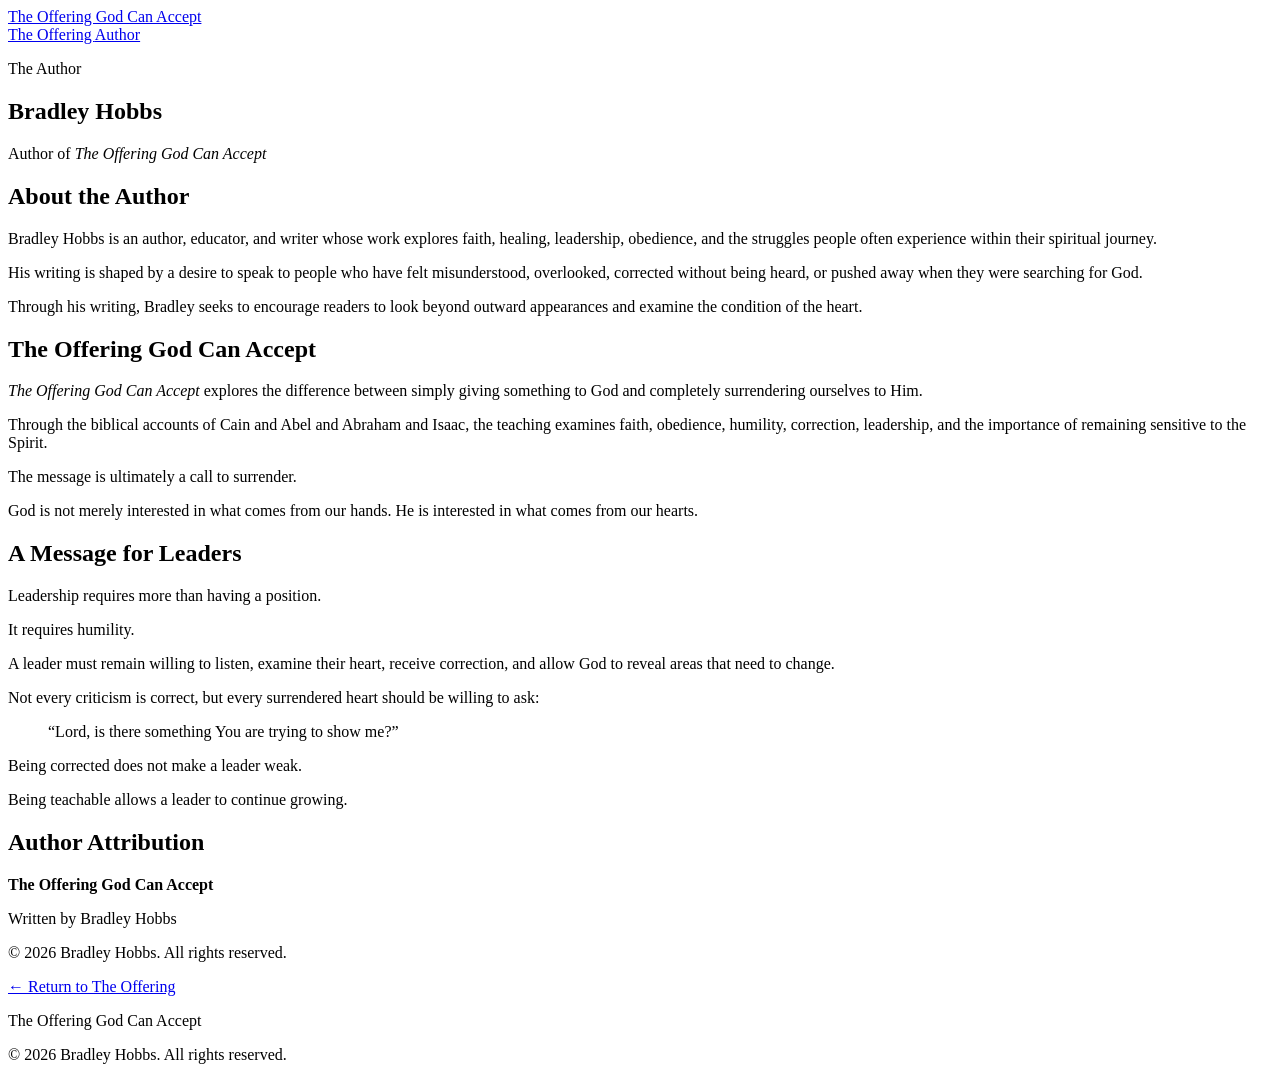
==== author.html @ 3ef0fb4b "Create author.html" ====
<!DOCTYPE html>
<html lang="en">
<head>
    <meta charset="UTF-8">
    <meta name="viewport" content="width=device-width, initial-scale=1.0">

    <title>Author | The Offering God Can Accept</title>

    <meta name="description" content="About Bradley Hobbs, author of The Offering God Can Accept.">

    <meta name="author" content="Bradley Hobbs">

    <link rel="preconnect" href="https://fonts.googleapis.com">
    <link rel="preconnect" href="https://fonts.gstatic.com" crossorigin>

    <link href="https://fonts.googleapis.com/css2?family=Cormorant+Garamond:wght@500;600;700&family=Inter:wght@400;500;600&display=swap" rel="stylesheet">

    <link rel="stylesheet" href="styles.css">
</head>

<body>

    <header class="site-header">

        <div class="container nav-container">

            <a href="index.html" class="site-title">
                The Offering God Can Accept
            </a>

            <nav class="main-nav" aria-label="Main navigation">
                <a href="index.html">
                    The Offering
                </a>

                <a href="author.html" aria-current="page">
                    Author
                </a>
            </nav>

        </div>

    </header>


    <main>

        <section class="author-hero">

            <div class="author-hero-overlay">

                <p class="eyebrow">
                    The Author
                </p>

                <h1>
                    Bradley Hobbs
                </h1>

                <p>
                    Author of <em>The Offering God Can Accept</em>
                </p>

            </div>

        </section>


        <article class="reading-container">

            <section class="teaching-section">

                <h2>
                    About the Author
                </h2>

                <p>
                    Bradley Hobbs is an author, educator, and writer whose work
                    explores faith, healing, leadership, obedience, and the
                    struggles people often experience within their spiritual journey.
                </p>

                <p>
                    His writing is shaped by a desire to speak to people who have
                    felt misunderstood, overlooked, corrected without being heard,
                    or pushed away when they were searching for God.
                </p>

                <p>
                    Through his writing, Bradley seeks to encourage readers to look
                    beyond outward appearances and examine the condition of the heart.
                </p>

            </section>


            <section class="teaching-section">

                <h2>
                    The Offering God Can Accept
                </h2>

                <p>
                    <em>The Offering God Can Accept</em> explores the difference
                    between simply giving something to God and completely
                    surrendering ourselves to Him.
                </p>

                <p>
                    Through the biblical accounts of Cain and Abel and Abraham
                    and Isaac, the teaching examines faith, obedience, humility,
                    correction, leadership, and the importance of remaining
                    sensitive to the Spirit.
                </p>

                <p>
                    The message is ultimately a call to surrender.
                </p>

                <p class="emphasis">
                    God is not merely interested in what comes from our hands.
                    He is interested in what comes from our hearts.
                </p>

            </section>


            <section class="teaching-section">

                <h2>
                    A Message for Leaders
                </h2>

                <p>
                    Leadership requires more than having a position.
                </p>

                <p>
                    It requires humility.
                </p>

                <p>
                    A leader must remain willing to listen, examine their heart,
                    receive correction, and allow God to reveal areas that need
                    to change.
                </p>

                <p>
                    Not every criticism is correct, but every surrendered heart
                    should be willing to ask:
                </p>

                <blockquote class="question-block">

                    <p>
                        “Lord, is there something You are trying to show me?”
                    </p>

                </blockquote>

                <p>
                    Being corrected does not make a leader weak.
                </p>

                <p class="emphasis">
                    Being teachable allows a leader to continue growing.
                </p>

            </section>


            <section class="author-attribution">

                <h2>
                    Author Attribution
                </h2>

                <p>
                    <strong>The Offering God Can Accept</strong>
                </p>

                <p>
                    Written by Bradley Hobbs
                </p>

                <p>
                    © 2026 Bradley Hobbs. All rights reserved.
                </p>

            </section>


            <div class="back-link">

                <a href="index.html">
                    ← Return to The Offering
                </a>

            </div>

        </article>

    </main>


    <footer class="site-footer">

        <div class="container">

            <p>
                The Offering God Can Accept
            </p>

            <p>
                © 2026 Bradley Hobbs. All rights reserved.
            </p>

        </div>

    </footer>

</body>
</html>
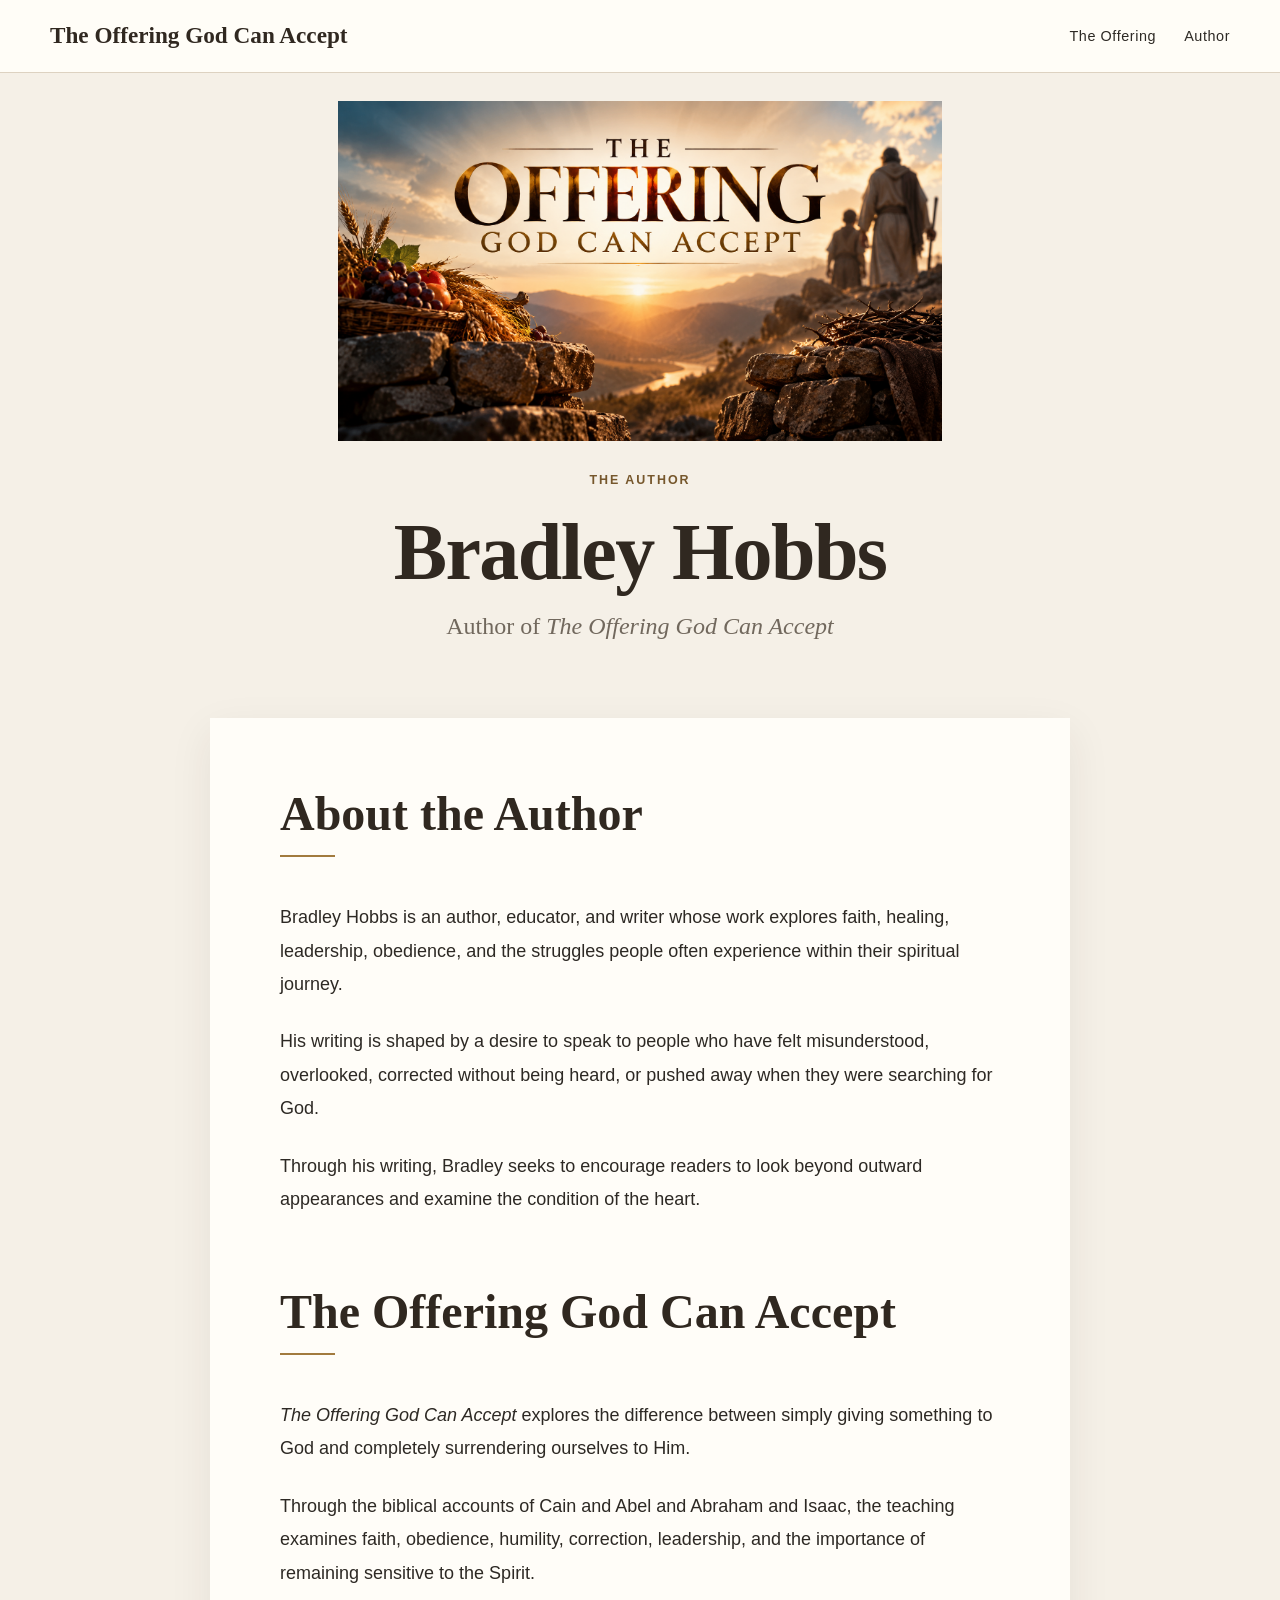
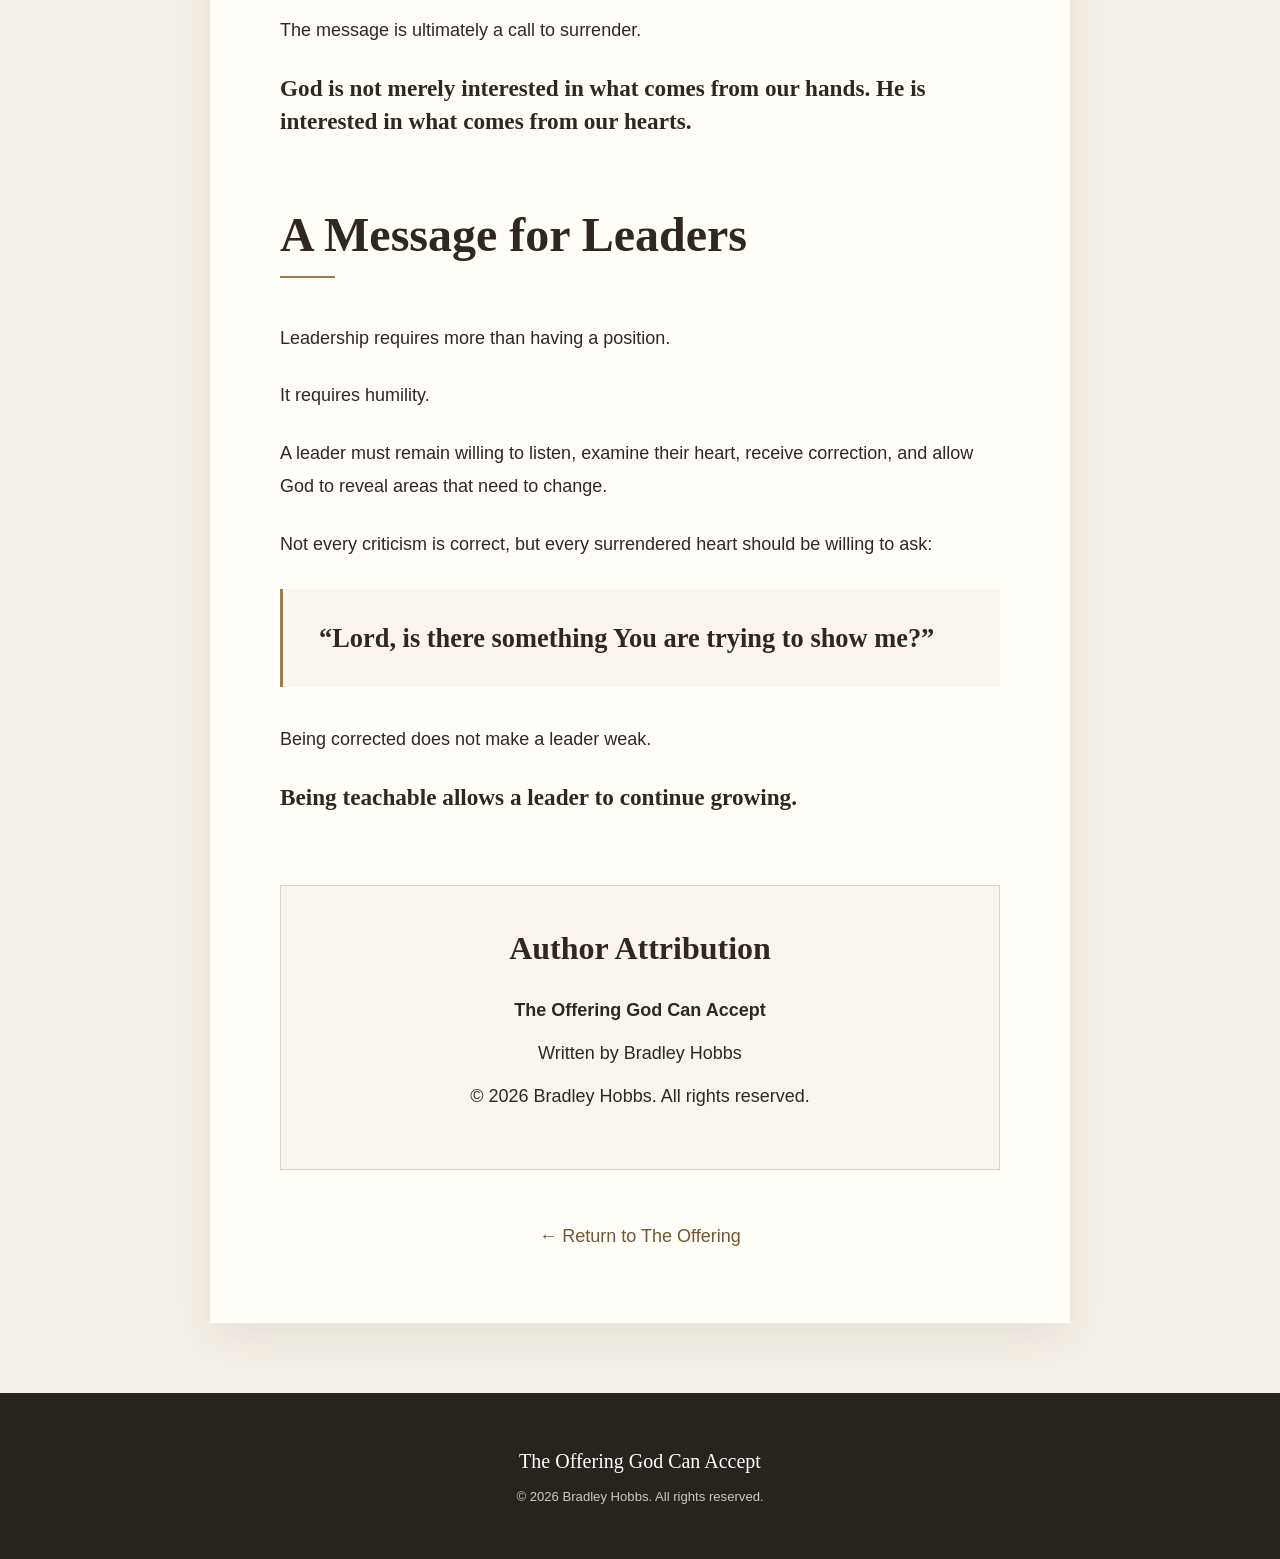
==== commit 5ee8ef8a: "Add matching book banner to author page" ====
--- a/author.html
+++ b/author.html
@@ -47,6 +47,12 @@
 
         <section class="author-hero">
 
+            <img
+                src="images/DBBC2FEA-4104-4102-82F4-2832D0841BDA.png"
+                alt="The Offering God Can Accept banner"
+                class="author-hero-image"
+            >
+
             <div class="author-hero-overlay">
 
                 <p class="eyebrow">
--- a/styles.css
+++ b/styles.css
@@ -0,0 +1,674 @@
+/* =========================================
+   THE OFFERING GOD CAN ACCEPT
+   Bradley Hobbs
+   ========================================= */
+
+:root {
+    --background: #f5f0e7;
+    --paper: #fffdf8;
+    --paper-soft: #f9f5ed;
+    --text: #2d2924;
+    --muted: #71685d;
+    --heading: #302820;
+    --gold: #a27b3f;
+    --gold-dark: #76572c;
+    --border: #ddd2c1;
+    --shadow: 0 14px 40px rgba(45, 41, 36, 0.08);
+    --max-width: 860px;
+    --wide-width: 1180px;
+}
+
+
+/* =========================================
+   RESET
+   ========================================= */
+
+* {
+    box-sizing: border-box;
+}
+
+html {
+    scroll-behavior: smooth;
+}
+
+body {
+    margin: 0;
+    padding: 0;
+    background: var(--background);
+    color: var(--text);
+    font-family: "Inter", sans-serif;
+    font-size: 18px;
+    line-height: 1.85;
+}
+
+img {
+    display: block;
+    max-width: 100%;
+}
+
+a {
+    color: var(--gold-dark);
+    text-decoration: none;
+}
+
+a:hover {
+    text-decoration: underline;
+}
+
+
+/* =========================================
+   TYPOGRAPHY
+   ========================================= */
+
+h1,
+h2,
+h3,
+.site-title {
+    font-family: "Cormorant Garamond", serif;
+    color: var(--heading);
+}
+
+h1 {
+    margin: 0 0 18px;
+    font-size: clamp(2.8rem, 7vw, 5rem);
+    font-weight: 600;
+    line-height: 1.05;
+    letter-spacing: -0.02em;
+}
+
+h2 {
+    margin: 0 0 28px;
+    font-size: clamp(2rem, 5vw, 3rem);
+    font-weight: 600;
+    line-height: 1.1;
+}
+
+p {
+    margin: 0 0 1.35em;
+}
+
+em {
+    font-style: italic;
+}
+
+
+/* =========================================
+   CONTAINER
+   ========================================= */
+
+.container {
+    width: min(calc(100% - 40px), var(--wide-width));
+    margin: 0 auto;
+}
+
+
+/* =========================================
+   HEADER
+   ========================================= */
+
+.site-header {
+    position: sticky;
+    top: 0;
+    z-index: 1000;
+    background: rgba(255, 253, 248, 0.96);
+    border-bottom: 1px solid var(--border);
+    backdrop-filter: blur(12px);
+    -webkit-backdrop-filter: blur(12px);
+}
+
+.nav-container {
+    min-height: 72px;
+    display: flex;
+    align-items: center;
+    justify-content: space-between;
+    gap: 24px;
+}
+
+.site-title {
+    font-size: 1.45rem;
+    font-weight: 600;
+    line-height: 1.1;
+    color: var(--heading);
+}
+
+.site-title:hover {
+    text-decoration: none;
+}
+
+.main-nav {
+    display: flex;
+    align-items: center;
+    gap: 28px;
+}
+
+.main-nav a {
+    color: var(--text);
+    font-size: 0.9rem;
+    font-weight: 500;
+    letter-spacing: 0.04em;
+}
+
+.main-nav a:hover {
+    color: var(--gold-dark);
+    text-decoration: none;
+}
+
+
+/* =========================================
+   HERO
+   ========================================= */
+
+.hero {
+    width: min(calc(100% - 40px), 1100px);
+    margin: 28px auto 0;
+    background: transparent;
+    overflow: hidden;
+}
+
+.hero-image {
+    width: 100%;
+    height: clamp(190px, 29vw, 340px);
+    min-height: 0;
+    object-fit: contain;
+    object-position: center;
+}
+
+
+/* =========================================
+   READING CONTAINER
+   ========================================= */
+
+.reading-container {
+    width: min(calc(100% - 40px), var(--max-width));
+    margin: 70px auto;
+    padding: 70px;
+    background: var(--paper);
+    box-shadow: var(--shadow);
+}
+
+
+/* =========================================
+   ARTICLE HEADER
+   ========================================= */
+
+.article-header {
+    padding-bottom: 55px;
+    margin-bottom: 60px;
+    text-align: center;
+    border-bottom: 1px solid var(--border);
+}
+
+.eyebrow {
+    margin-bottom: 18px;
+    color: var(--gold-dark);
+    font-size: 0.78rem;
+    font-weight: 600;
+    letter-spacing: 0.16em;
+    text-transform: uppercase;
+}
+
+.intro {
+    max-width: 680px;
+    margin: 0 auto;
+    color: var(--muted);
+    font-family: "Cormorant Garamond", serif;
+    font-size: 1.55rem;
+    line-height: 1.45;
+}
+
+
+/* =========================================
+   TEACHING SECTIONS
+   ========================================= */
+
+.teaching-section {
+    margin-bottom: 70px;
+}
+
+.teaching-section:last-of-type {
+    margin-bottom: 0;
+}
+
+.teaching-section h2 {
+    position: relative;
+    padding-bottom: 16px;
+}
+
+.teaching-section h2::after {
+    content: "";
+    display: block;
+    width: 55px;
+    height: 2px;
+    margin-top: 14px;
+    background: var(--gold);
+}
+
+.teaching-section p {
+    max-width: 720px;
+}
+
+
+/* =========================================
+   EMPHASIS
+   ========================================= */
+
+.emphasis {
+    color: var(--heading);
+    font-family: "Cormorant Garamond", serif;
+    font-size: 1.45rem;
+    font-weight: 600;
+    line-height: 1.45;
+}
+
+.warning {
+    color: var(--gold-dark);
+    font-family: "Cormorant Garamond", serif;
+    font-size: 1.55rem;
+    font-weight: 600;
+}
+
+
+/* =========================================
+   BLOCKQUOTES
+   ========================================= */
+
+blockquote {
+    margin: 42px 0;
+    padding: 30px 36px;
+    border-left: 3px solid var(--gold);
+    background: var(--paper-soft);
+}
+
+blockquote p {
+    margin: 0;
+    color: var(--heading);
+    font-family: "Cormorant Garamond", serif;
+    font-size: 1.65rem;
+    font-weight: 600;
+    line-height: 1.45;
+}
+
+blockquote cite {
+    display: block;
+    margin-top: 12px;
+    color: var(--muted);
+    font-family: "Inter", sans-serif;
+    font-size: 0.82rem;
+    font-style: normal;
+    font-weight: 500;
+    letter-spacing: 0.08em;
+    text-transform: uppercase;
+}
+
+.question-block {
+    margin-top: 28px;
+    margin-bottom: 36px;
+}
+
+
+/* =========================================
+   FINAL SECTION
+   ========================================= */
+
+.final-section {
+    margin-top: 90px;
+    padding-top: 65px;
+    border-top: 1px solid var(--border);
+}
+
+.final-question {
+    margin-bottom: 10px;
+    color: var(--muted);
+    font-size: 1rem;
+}
+
+.featured-question {
+    margin-bottom: 30px;
+    color: var(--heading);
+    font-family: "Cormorant Garamond", serif;
+    font-size: clamp(1.8rem, 4vw, 2.5rem);
+    font-weight: 600;
+    line-height: 1.3;
+}
+
+.closing-statement {
+    margin-top: 45px;
+    padding: 32px;
+    background: var(--paper-soft);
+    border-top: 2px solid var(--gold);
+    border-bottom: 2px solid var(--gold);
+    color: var(--heading);
+    font-family: "Cormorant Garamond", serif;
+    font-size: clamp(1.5rem, 3.5vw, 2.15rem);
+    font-weight: 600;
+    line-height: 1.4;
+    text-align: center;
+}
+
+
+/* =========================================
+   ARTICLE FOOTER
+   ========================================= */
+
+.article-footer {
+    margin-top: 75px;
+    padding-top: 35px;
+    border-top: 1px solid var(--border);
+    color: var(--muted);
+    text-align: center;
+    font-size: 0.9rem;
+}
+
+.article-footer p {
+    margin-bottom: 8px;
+}
+
+
+/* =========================================
+   AUTHOR PAGE
+   ========================================= */
+
+.author-hero {
+    width: min(calc(100% - 40px), 1100px);
+    margin: 28px auto 0;
+    display: flex;
+    flex-direction: column;
+    align-items: center;
+    gap: 20px;
+    overflow: hidden;
+}
+
+.author-hero-image {
+    display: block;
+    width: 100%;
+    height: clamp(190px, 29vw, 340px);
+    object-fit: contain;
+    object-position: center;
+}
+
+.author-hero-overlay {
+    width: min(100%, var(--max-width));
+    margin: 0 auto;
+    padding: 8px 0 0;
+    color: var(--text);
+    text-align: center;
+}
+
+.author-hero-overlay h1 {
+    color: var(--heading);
+    margin-bottom: 10px;
+}
+
+.author-hero-overlay p:last-child {
+    margin: 0;
+    color: var(--muted);
+    font-family: "Cormorant Garamond", serif;
+    font-size: 1.5rem;
+}
+
+.author-attribution {
+    margin-top: 70px;
+    padding: 45px;
+    background: var(--paper-soft);
+    border: 1px solid var(--border);
+    text-align: center;
+}
+
+.author-attribution h2 {
+    font-size: 2rem;
+}
+
+.author-attribution p {
+    margin-bottom: 10px;
+}
+
+.back-link {
+    margin-top: 50px;
+    text-align: center;
+    font-weight: 500;
+}
+
+
+/* =========================================
+   SITE FOOTER
+   ========================================= */
+
+.site-footer {
+    padding: 45px 20px;
+    background: #28231d;
+    color: rgba(255, 255, 255, 0.75);
+    text-align: center;
+    font-size: 0.82rem;
+}
+
+.site-footer p {
+    margin: 5px 0;
+}
+
+.site-footer p:first-child {
+    color: white;
+    font-family: "Cormorant Garamond", serif;
+    font-size: 1.25rem;
+}
+
+
+/* =========================================
+   TABLET
+   ========================================= */
+
+@media (max-width: 900px) {
+
+    body {
+        font-size: 17px;
+    }
+
+    .reading-container {
+        margin: 45px auto;
+        padding: 50px;
+    }
+
+    .author-hero {
+        min-height: 380px;
+    }
+
+}
+
+
+/* =========================================
+   MOBILE
+   ========================================= */
+
+@media (max-width: 650px) {
+
+    body {
+        font-size: 16px;
+        line-height: 1.75;
+    }
+
+    .container {
+        width: min(calc(100% - 28px), var(--wide-width));
+    }
+
+    .site-header {
+        position: relative;
+    }
+
+    .nav-container {
+        min-height: auto;
+        padding: 17px 0;
+        flex-direction: column;
+        gap: 12px;
+    }
+
+    .site-title {
+        font-size: 1.3rem;
+        text-align: center;
+    }
+
+    .main-nav {
+        gap: 22px;
+    }
+
+    .main-nav a {
+        font-size: 0.82rem;
+    }
+
+    .hero,
+    .author-hero {
+        width: calc(100% - 24px);
+        margin-top: 16px;
+    }
+
+    .hero-image,
+    .author-hero-image {
+        height: clamp(150px, 42vw, 230px);
+    }
+
+    .reading-container {
+        width: calc(100% - 24px);
+        margin: 25px auto;
+        padding: 32px 22px;
+        box-shadow: 0 8px 25px rgba(45, 41, 36, 0.06);
+    }
+
+    .article-header {
+        padding-bottom: 35px;
+        margin-bottom: 40px;
+    }
+
+    h1 {
+        font-size: clamp(2.45rem, 13vw, 3.4rem);
+    }
+
+    h2 {
+        font-size: 2.15rem;
+    }
+
+    .intro {
+        font-size: 1.35rem;
+    }
+
+    .teaching-section {
+        margin-bottom: 52px;
+    }
+
+    blockquote {
+        margin: 32px 0;
+        padding: 23px 22px;
+    }
+
+    blockquote p {
+        font-size: 1.4rem;
+    }
+
+    .emphasis {
+        font-size: 1.3rem;
+    }
+
+    .warning {
+        font-size: 1.35rem;
+    }
+
+    .final-section {
+        margin-top: 65px;
+        padding-top: 45px;
+    }
+
+    .featured-question {
+        font-size: 1.8rem;
+    }
+
+    .closing-statement {
+        padding: 25px 20px;
+        font-size: 1.55rem;
+    }
+
+    .author-hero-overlay {
+        width: 100%;
+        padding: 4px 0 0;
+    }
+
+    .author-hero-overlay h1 {
+        font-size: 3.2rem;
+    }
+
+    .author-hero-overlay p:last-child {
+        font-size: 1.25rem;
+    }
+
+    .author-attribution {
+        padding: 30px 20px;
+    }
+
+    .site-footer {
+        padding: 35px 15px;
+    }
+
+}
+
+
+/* =========================================
+   SMALL PHONES
+   ========================================= */
+
+@media (max-width: 380px) {
+
+    .reading-container {
+        width: calc(100% - 16px);
+        padding: 28px 18px;
+    }
+
+    .site-title {
+        font-size: 1.18rem;
+    }
+
+    .main-nav {
+        gap: 17px;
+    }
+
+    h1 {
+        font-size: 2.45rem;
+    }
+
+    h2 {
+        font-size: 2rem;
+    }
+
+    blockquote {
+        padding: 20px 18px;
+    }
+
+}
+
+
+/* =========================================
+   ACCESSIBILITY
+   ========================================= */
+
+a:focus-visible {
+    outline: 3px solid var(--gold);
+    outline-offset: 4px;
+}
+
+button:focus-visible {
+    outline: 3px solid var(--gold);
+    outline-offset: 4px;
+}
+
+
+/* =========================================
+   REDUCED MOTION
+   ========================================= */
+
+@media (prefers-reduced-motion: reduce) {
+
+    html {
+        scroll-behavior: auto;
+    }
+
+    * {
+        transition: none !important;
+        animation: none !important;
+    }
+
+}
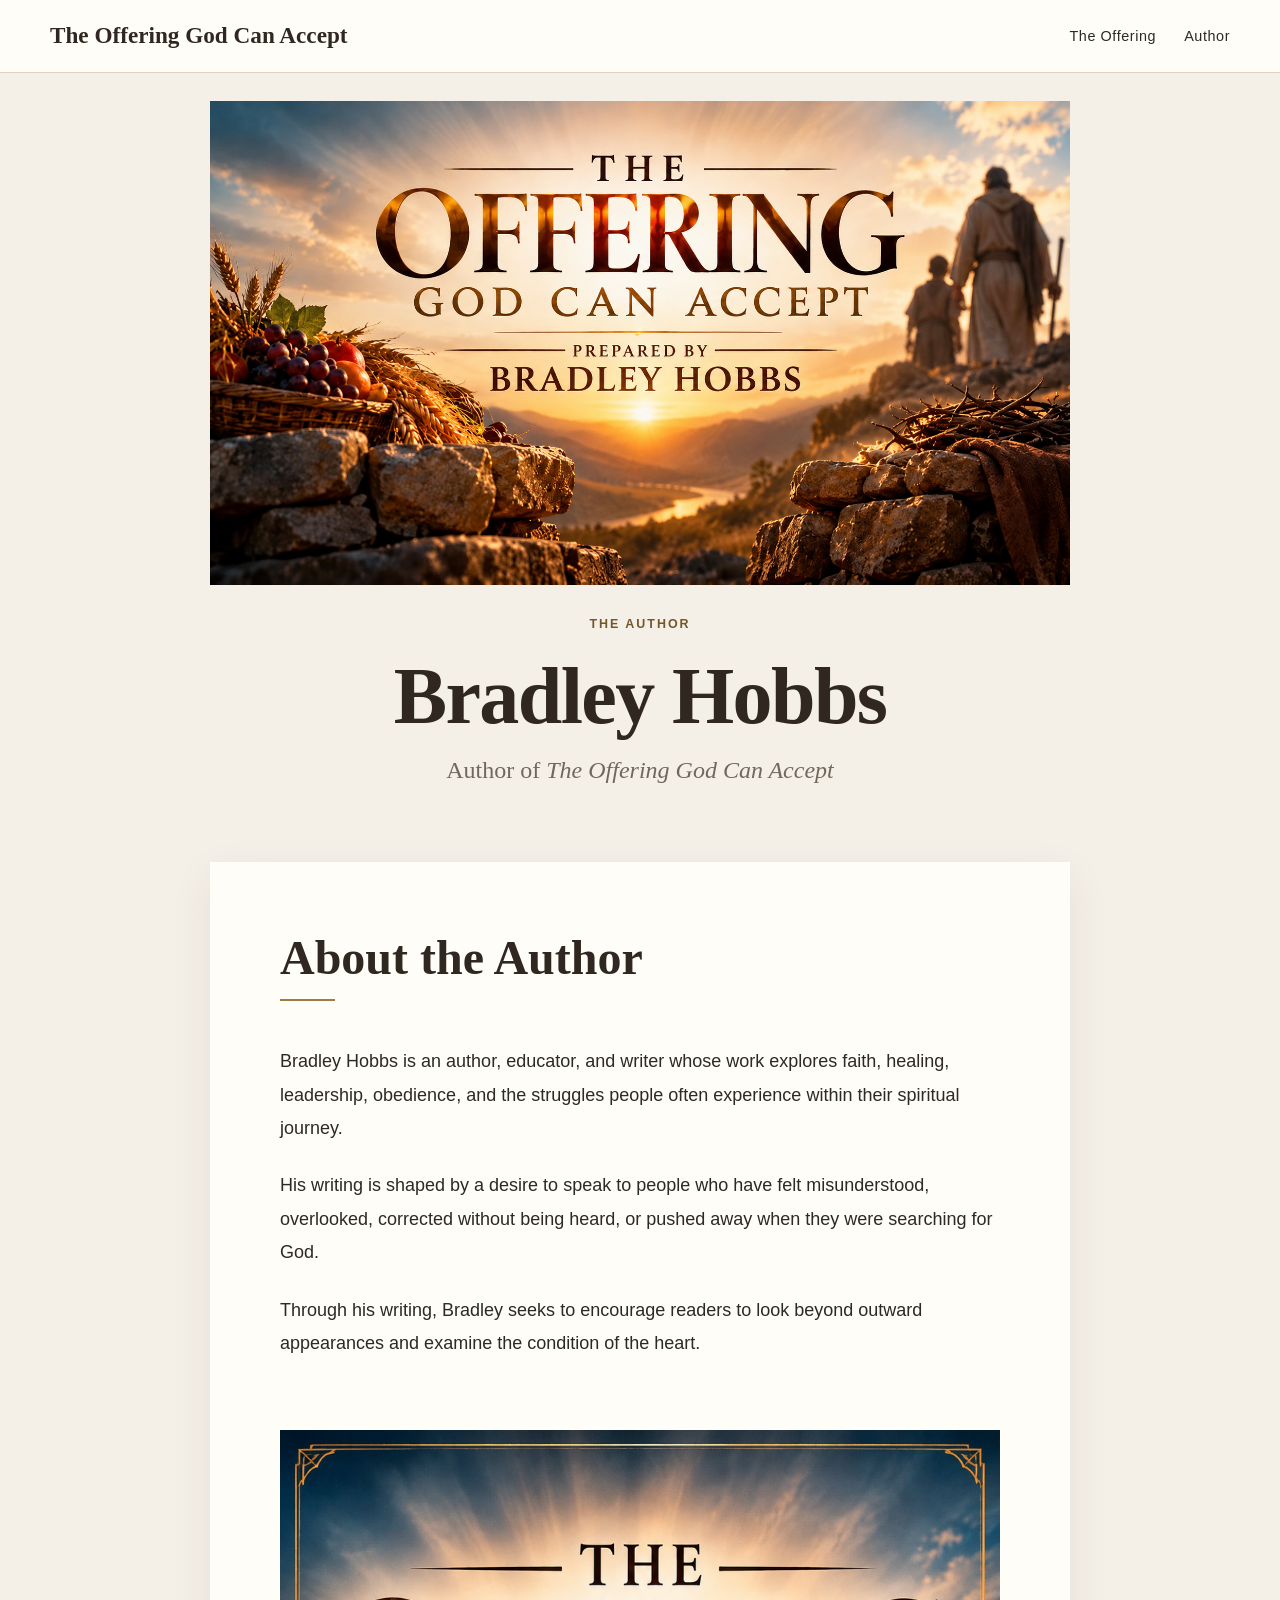
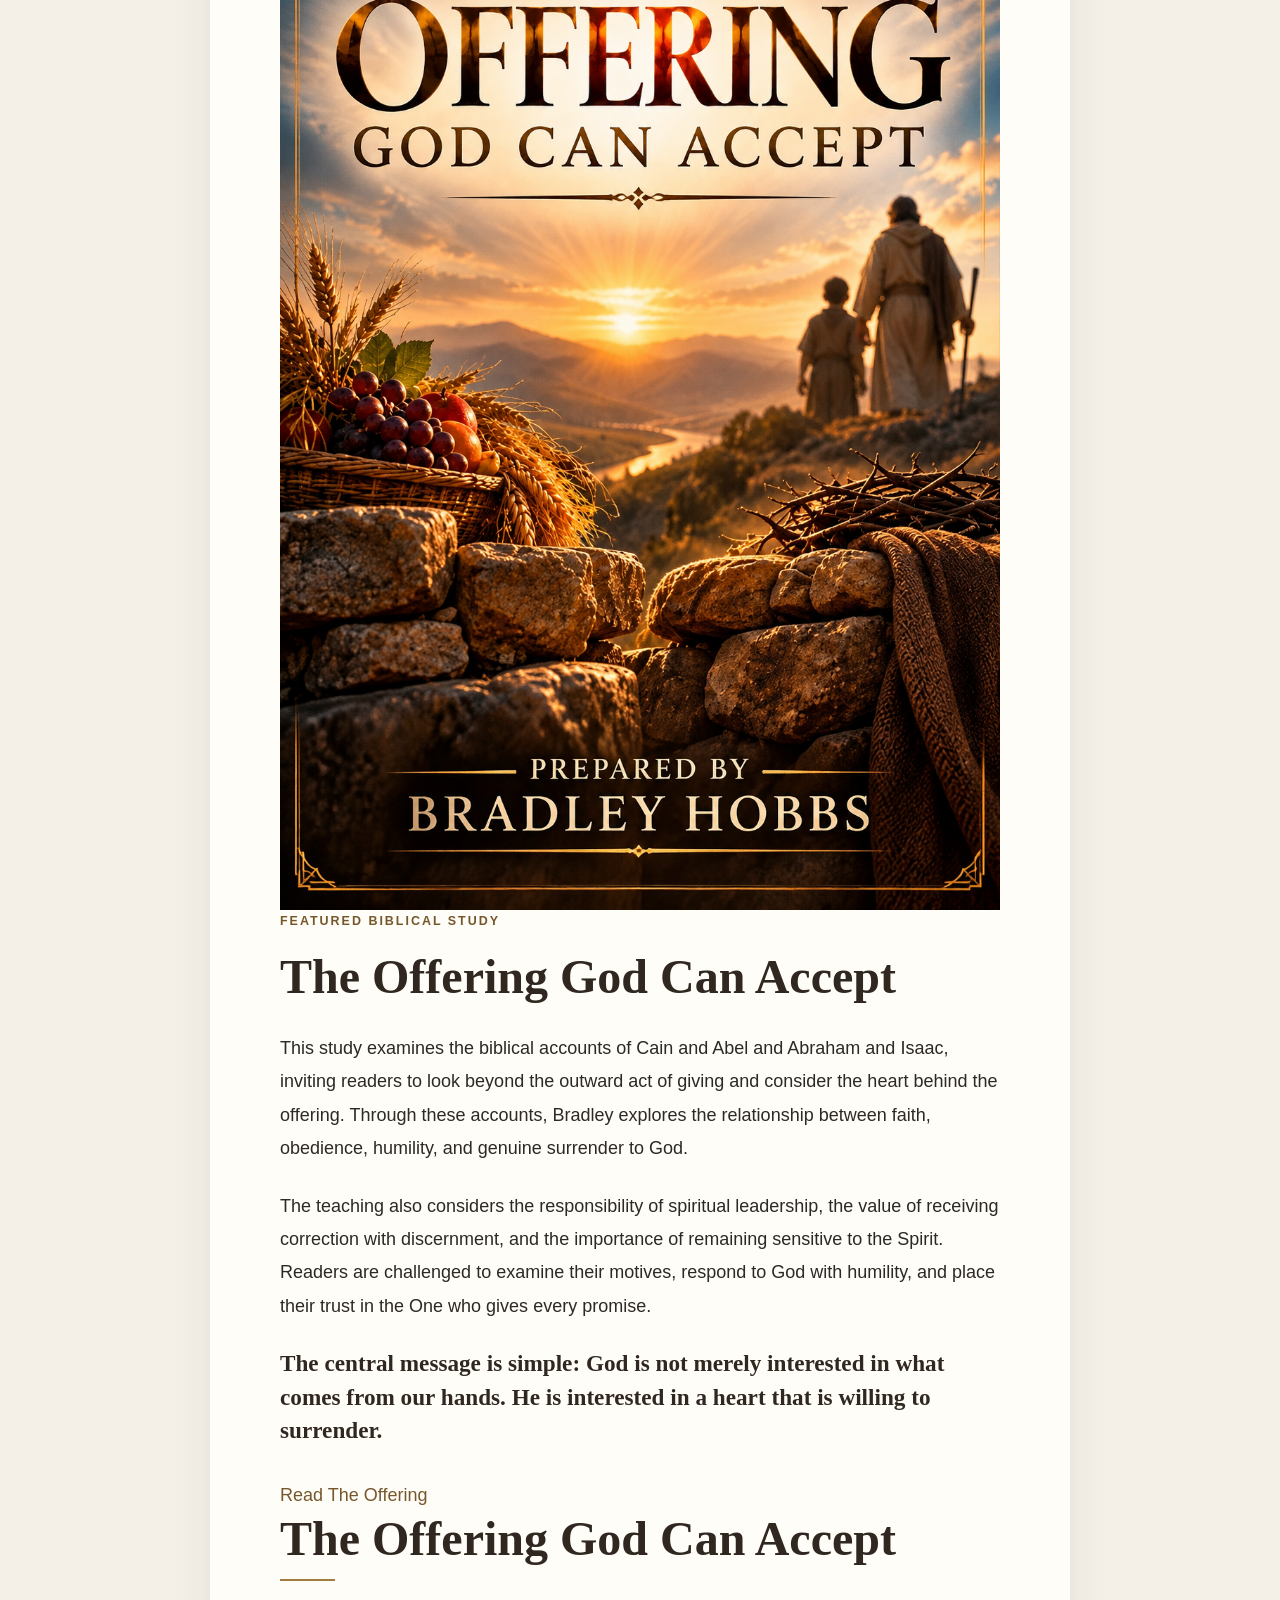
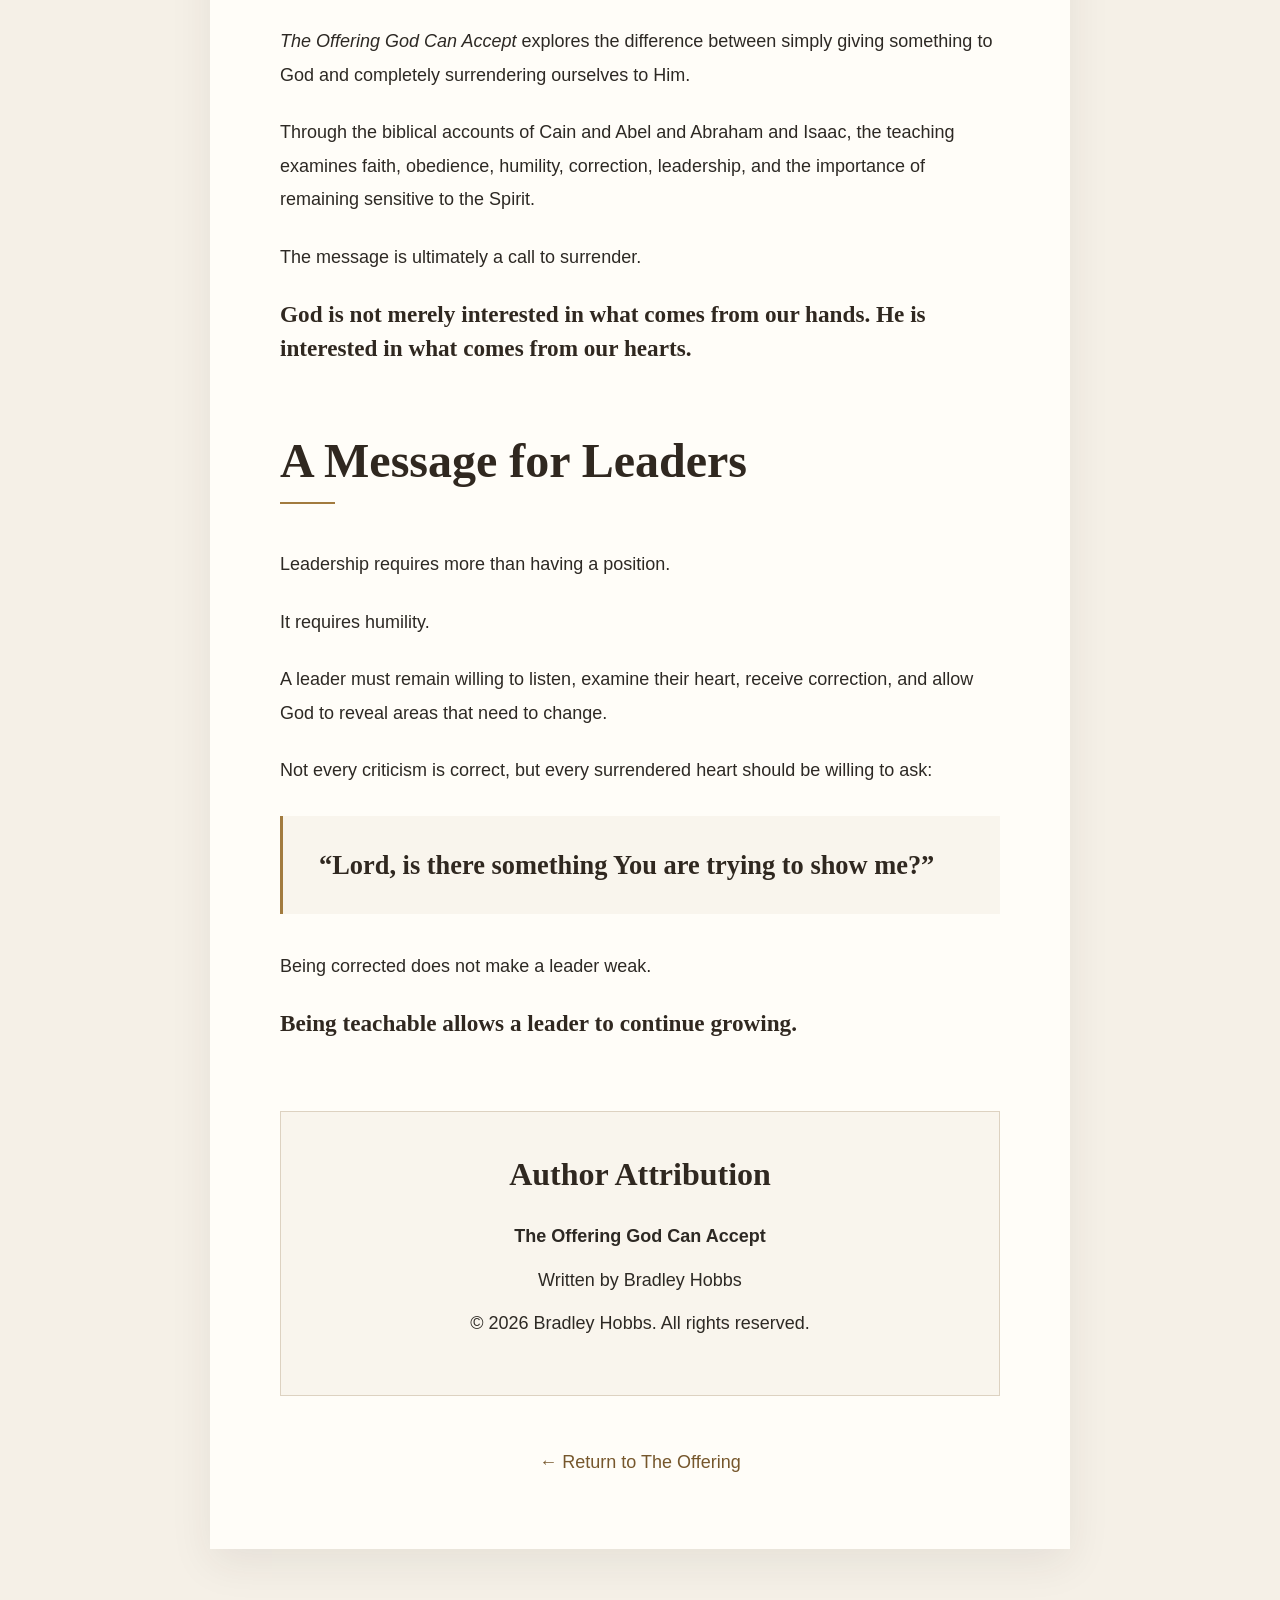
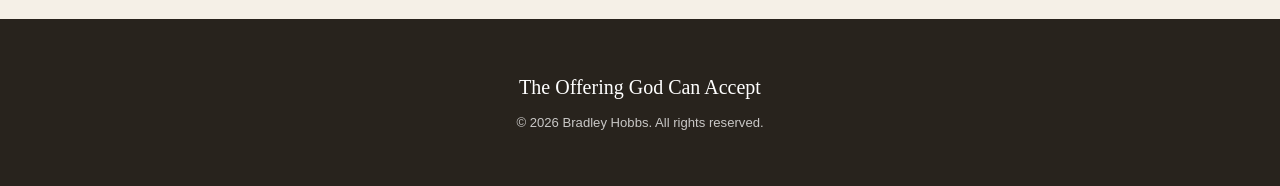
==== commit 3ccd680a: "Update Offering banner and feature study on author page" ====
--- a/author.html
+++ b/author.html
@@ -48,7 +48,7 @@
         <section class="author-hero">
 
             <img
-                src="images/DBBC2FEA-4104-4102-82F4-2832D0841BDA.png"
+                src="images/Sunset Offering_ A Cinematic Title Landscape.png"
                 alt="The Offering God Can Accept banner"
                 class="author-hero-image"
             >
@@ -99,6 +99,39 @@
 
             </section>
 
+
+
+            <section class="author-book-feature" aria-labelledby="featured-study-title">
+                <div class="author-book-cover">
+                    <img
+                        src="images/Golden Offering at Sunset.png"
+                        alt="The Offering God Can Accept by Bradley Hobbs, book cover"
+                        loading="lazy"
+                        decoding="async"
+                    >
+                </div>
+                <div class="author-book-description">
+                    <p class="eyebrow">Featured Biblical Study</p>
+                    <h2 id="featured-study-title">The Offering God Can Accept</h2>
+                    <p>
+                        This study examines the biblical accounts of Cain and Abel and Abraham and Isaac,
+                        inviting readers to look beyond the outward act of giving and consider the heart
+                        behind the offering. Through these accounts, Bradley explores the relationship
+                        between faith, obedience, humility, and genuine surrender to God.
+                    </p>
+                    <p>
+                        The teaching also considers the responsibility of spiritual leadership, the value
+                        of receiving correction with discernment, and the importance of remaining sensitive
+                        to the Spirit. Readers are challenged to examine their motives, respond to God with
+                        humility, and place their trust in the One who gives every promise.
+                    </p>
+                    <p class="emphasis">
+                        The central message is simple: God is not merely interested in what comes from our
+                        hands. He is interested in a heart that is willing to surrender.
+                    </p>
+                    <a class="study-reading-link" href="index.html">Read The Offering</a>
+                </div>
+            </section>
 
             <section class="teaching-section">
 
--- a/styles.css
+++ b/styles.css
@@ -159,7 +159,7 @@
    ========================================= */
 
 .hero {
-    width: min(calc(100% - 40px), 1100px);
+    width: min(calc(100% - 40px), var(--max-width));
     margin: 28px auto 0;
     background: transparent;
     overflow: hidden;
@@ -167,7 +167,7 @@
 
 .hero-image {
     width: 100%;
-    height: clamp(190px, 29vw, 340px);
+    height: auto;
     min-height: 0;
     object-fit: contain;
     object-position: center;
@@ -369,7 +369,7 @@
    ========================================= */
 
 .author-hero {
-    width: min(calc(100% - 40px), 1100px);
+    width: min(calc(100% - 40px), var(--max-width));
     margin: 28px auto 0;
     display: flex;
     flex-direction: column;
@@ -381,7 +381,7 @@
 .author-hero-image {
     display: block;
     width: 100%;
-    height: clamp(190px, 29vw, 340px);
+    height: auto;
     object-fit: contain;
     object-position: center;
 }
@@ -521,7 +521,7 @@
 
     .hero-image,
     .author-hero-image {
-        height: clamp(150px, 42vw, 230px);
+        height: auto;
     }
 
     .reading-container {
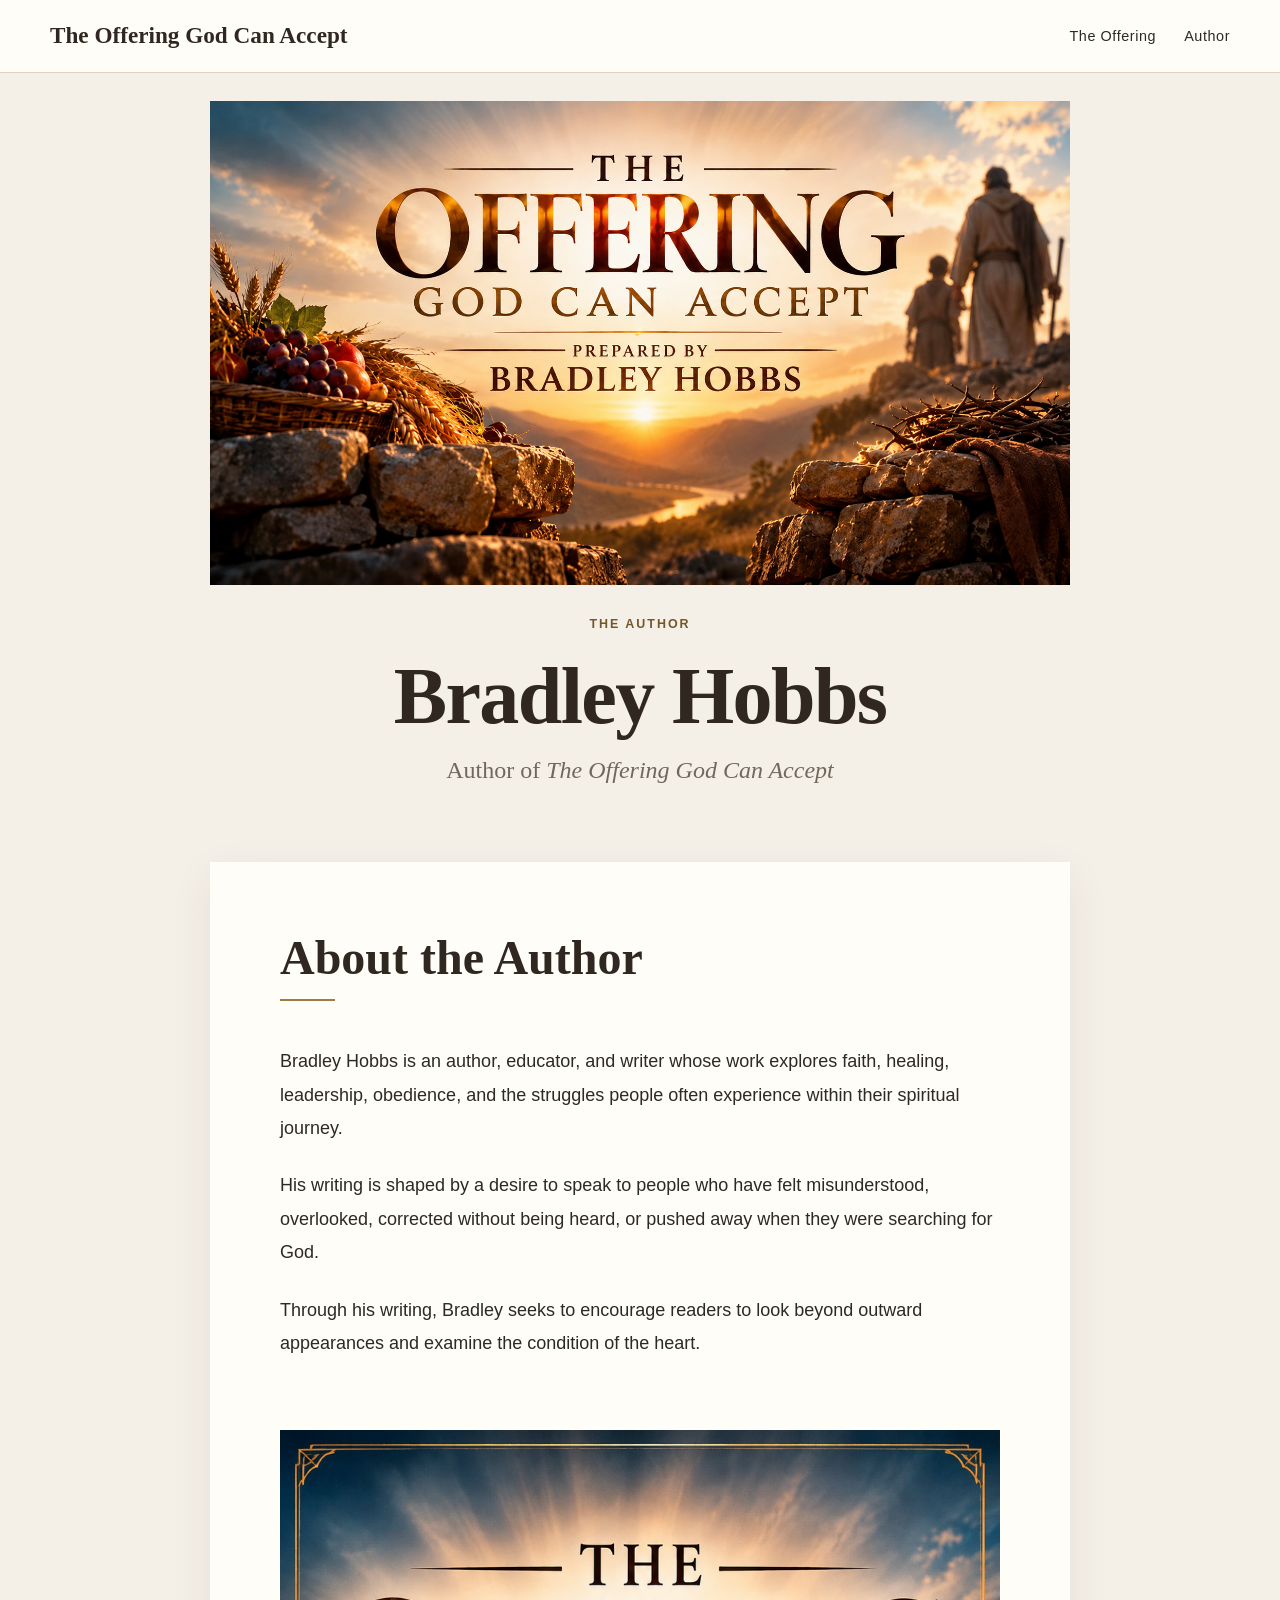
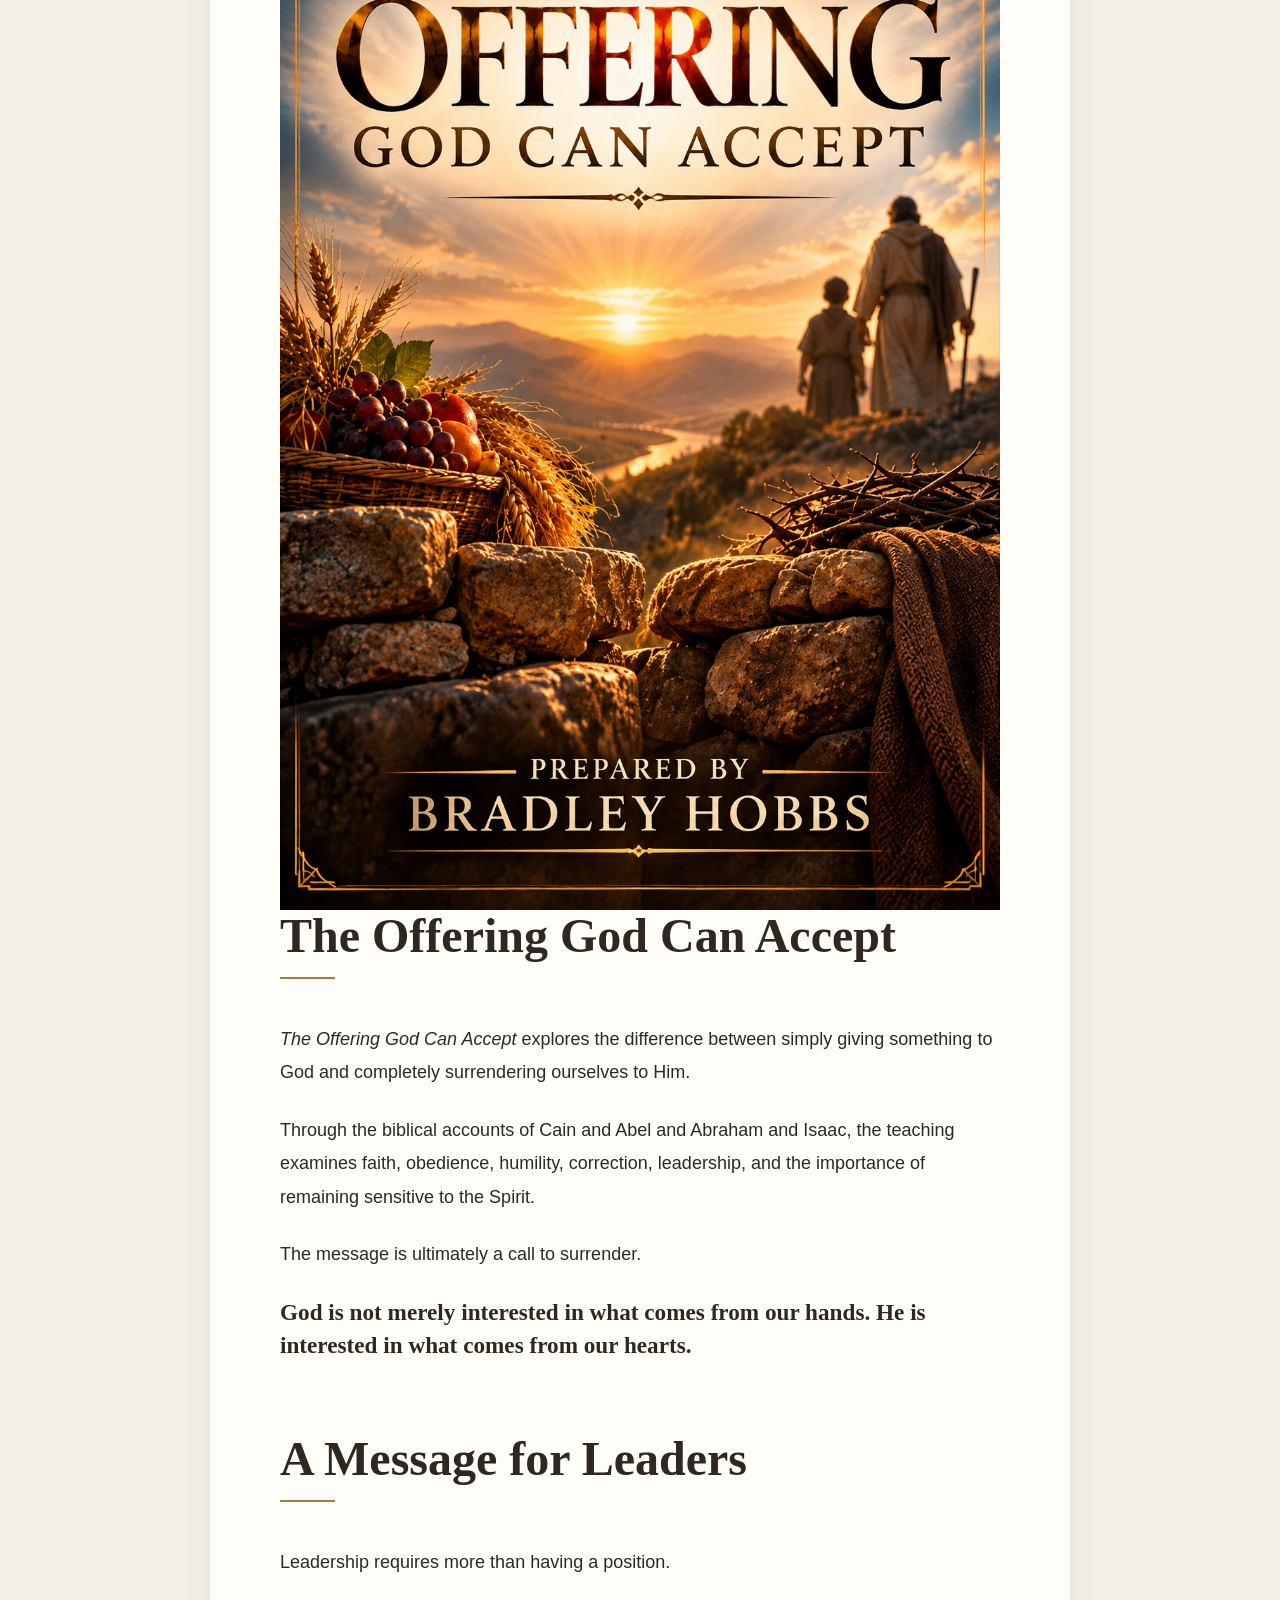
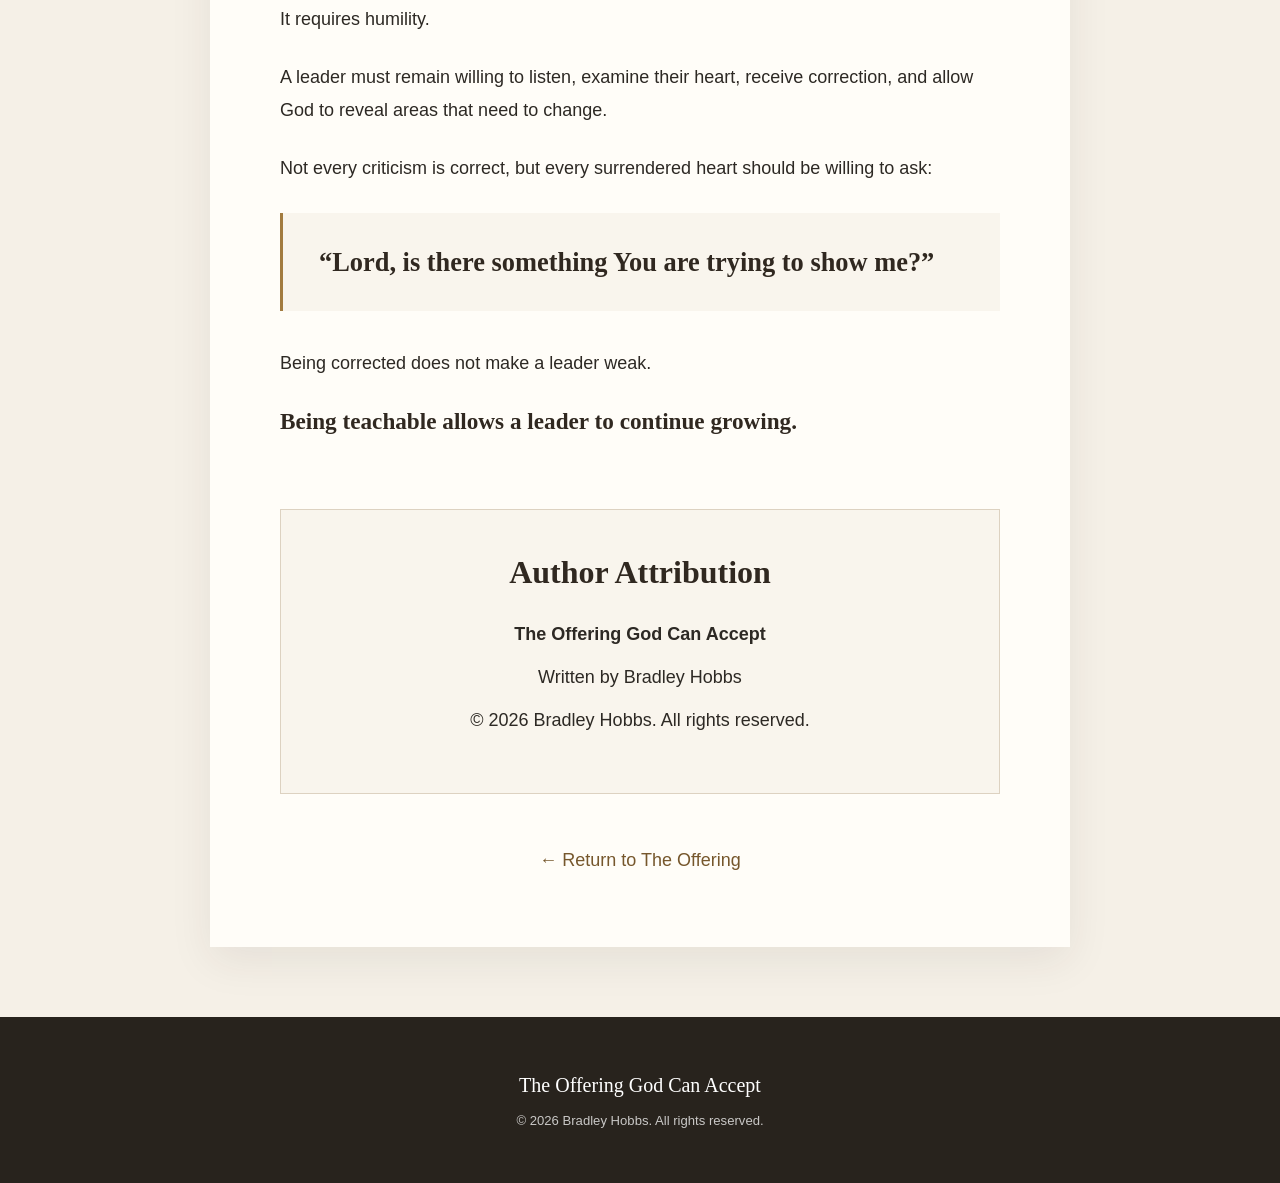
==== commit 5969e7e9: "Integrate featured book cover into author study section" ====
--- a/author.html
+++ b/author.html
@@ -101,39 +101,15 @@
 
 
 
-            <section class="author-book-feature" aria-labelledby="featured-study-title">
-                <div class="author-book-cover">
-                    <img
-                        src="images/Golden Offering at Sunset.png"
-                        alt="The Offering God Can Accept by Bradley Hobbs, book cover"
-                        loading="lazy"
-                        decoding="async"
-                    >
-                </div>
-                <div class="author-book-description">
-                    <p class="eyebrow">Featured Biblical Study</p>
-                    <h2 id="featured-study-title">The Offering God Can Accept</h2>
-                    <p>
-                        This study examines the biblical accounts of Cain and Abel and Abraham and Isaac,
-                        inviting readers to look beyond the outward act of giving and consider the heart
-                        behind the offering. Through these accounts, Bradley explores the relationship
-                        between faith, obedience, humility, and genuine surrender to God.
-                    </p>
-                    <p>
-                        The teaching also considers the responsibility of spiritual leadership, the value
-                        of receiving correction with discernment, and the importance of remaining sensitive
-                        to the Spirit. Readers are challenged to examine their motives, respond to God with
-                        humility, and place their trust in the One who gives every promise.
-                    </p>
-                    <p class="emphasis">
-                        The central message is simple: God is not merely interested in what comes from our
-                        hands. He is interested in a heart that is willing to surrender.
-                    </p>
-                    <a class="study-reading-link" href="index.html">Read The Offering</a>
-                </div>
-            </section>
-
-            <section class="teaching-section">
+            <section class="teaching-section author-study-section">
+
+                <img
+                    class="author-study-cover"
+                    src="images/Golden Offering at Sunset.png"
+                    alt="The Offering God Can Accept by Bradley Hobbs, book cover"
+                    loading="lazy"
+                    decoding="async"
+                >
 
                 <h2>
                     The Offering God Can Accept
--- a/styles.css
+++ b/styles.css
@@ -429,6 +429,70 @@
 }
 
 
+.author-book-feature {
+    width: min(calc(100% - 40px), var(--max-width));
+    margin: 55px auto 0;
+    padding: 42px;
+    display: grid;
+    grid-template-columns: minmax(220px, 0.72fr) minmax(0, 1.5fr);
+    align-items: center;
+    gap: 42px;
+    background: var(--paper);
+    border: 1px solid var(--border);
+    box-shadow: var(--shadow);
+}
+
+.author-book-cover {
+    display: flex;
+    justify-content: center;
+}
+
+.author-book-cover img {
+    display: block;
+    width: min(100%, 340px);
+    height: auto;
+    object-fit: contain;
+    box-shadow: 0 16px 34px rgba(0, 0, 0, 0.2);
+}
+
+.author-book-description h2 {
+    margin: 0 0 18px;
+    color: var(--heading);
+    font-family: "Cormorant Garamond", serif;
+    font-size: clamp(2rem, 4vw, 2.8rem);
+}
+
+.author-book-description p {
+    max-width: 720px;
+}
+
+.study-reading-link {
+    display: inline-block;
+    margin-top: 10px;
+    padding: 12px 22px;
+    background: var(--gold-dark);
+    color: #fff;
+    text-decoration: none;
+    font-weight: 600;
+    transition: opacity 0.2s ease;
+}
+
+.study-reading-link:hover {
+    opacity: 0.88;
+}
+
+@media (max-width: 700px) {
+    .author-book-feature {
+        grid-template-columns: 1fr;
+        gap: 28px;
+        padding: 28px 22px;
+    }
+
+    .author-book-cover img {
+        width: min(78%, 300px);
+    }
+}
+
 /* =========================================
    SITE FOOTER
    ========================================= */
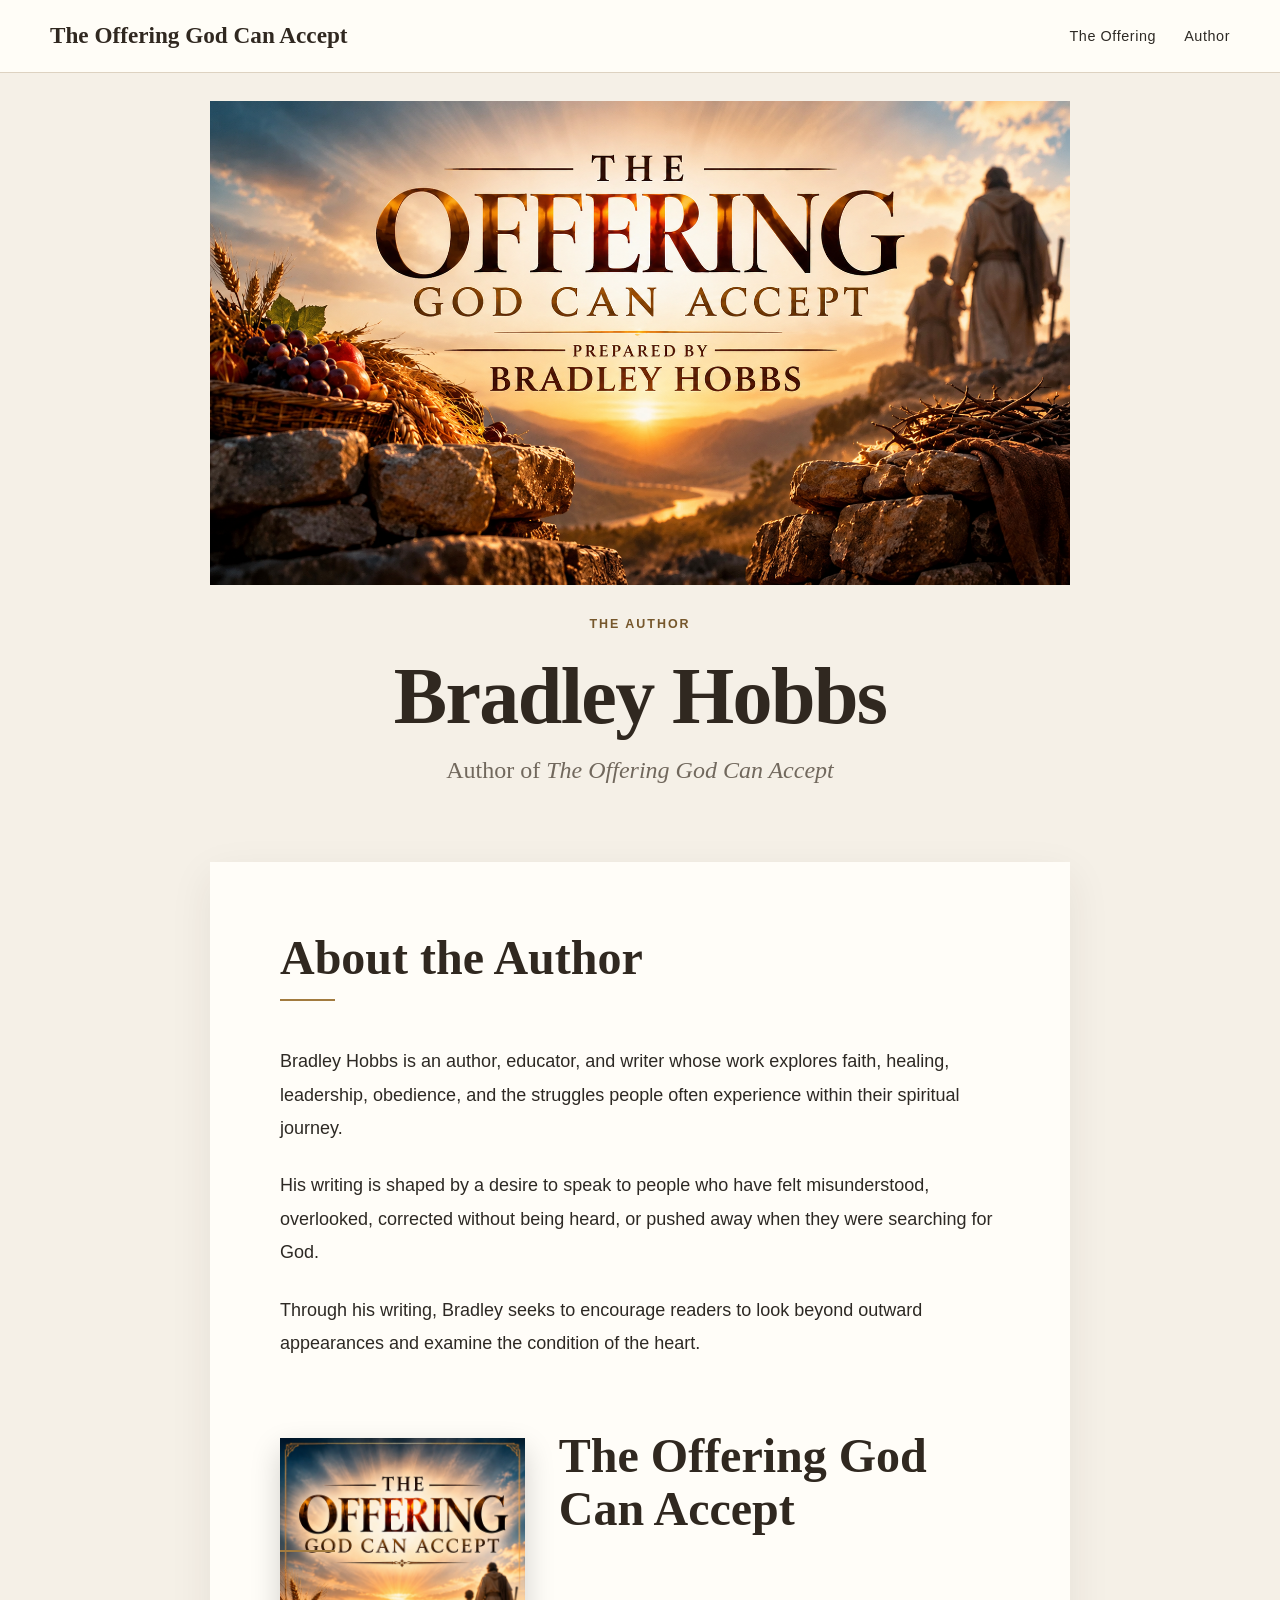
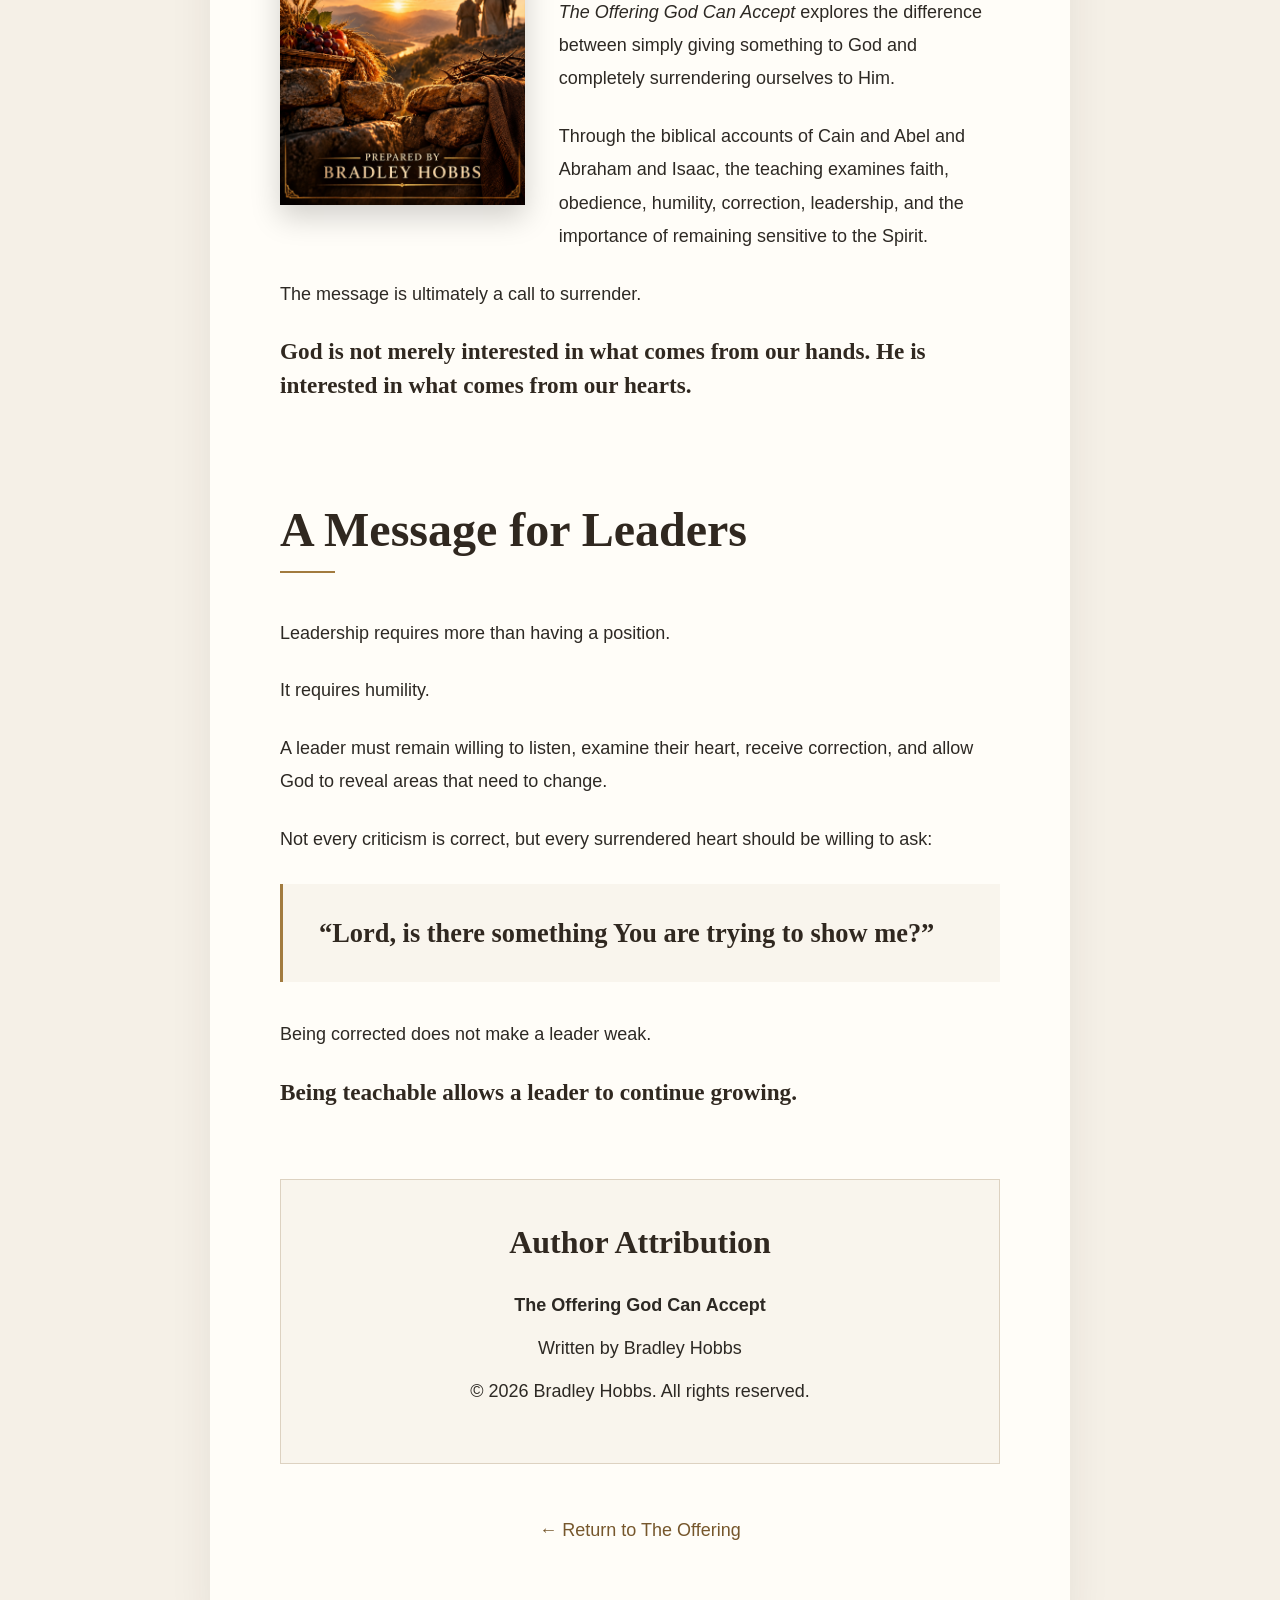
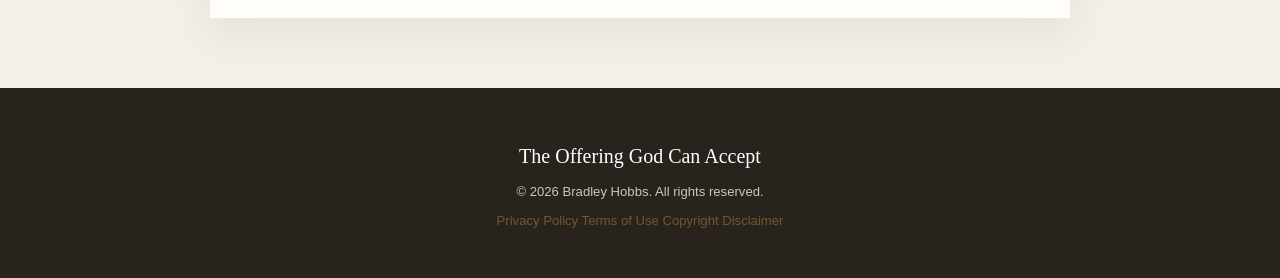
==== commit 4a1c99c2: "Add legal links to author page footer" ====
--- a/author.html
+++ b/author.html
@@ -230,6 +230,13 @@
                 © 2026 Bradley Hobbs. All rights reserved.
             </p>
 
+            <nav class="legal-footer-nav" aria-label="Legal information">
+                <a href="privacy.html">Privacy Policy</a>
+                <a href="terms.html">Terms of Use</a>
+                <a href="copyright.html">Copyright</a>
+                <a href="disclaimer.html">Disclaimer</a>
+            </nav>
+
         </div>
 
     </footer>
--- a/styles.css
+++ b/styles.css
@@ -429,47 +429,26 @@
 }
 
 
-.author-book-feature {
-    width: min(calc(100% - 40px), var(--max-width));
-    margin: 55px auto 0;
-    padding: 42px;
-    display: grid;
-    grid-template-columns: minmax(220px, 0.72fr) minmax(0, 1.5fr);
-    align-items: center;
-    gap: 42px;
-    background: var(--paper);
-    border: 1px solid var(--border);
-    box-shadow: var(--shadow);
-}
-
-.author-book-cover {
-    display: flex;
-    justify-content: center;
-}
-
-.author-book-cover img {
+.author-study-section::after {
+    content: "";
+    display: table;
+    clear: both;
+}
+
+.author-study-cover {
+    float: left;
+    width: min(34%, 270px);
+    height: auto;
+    margin: 8px 34px 22px 0;
     display: block;
-    width: min(100%, 340px);
-    height: auto;
     object-fit: contain;
-    box-shadow: 0 16px 34px rgba(0, 0, 0, 0.2);
-}
-
-.author-book-description h2 {
-    margin: 0 0 18px;
-    color: var(--heading);
-    font-family: "Cormorant Garamond", serif;
-    font-size: clamp(2rem, 4vw, 2.8rem);
-}
-
-.author-book-description p {
-    max-width: 720px;
-}
-
-.study-reading-link {
+    box-shadow: 0 12px 28px rgba(0, 0, 0, 0.18);
+}
+
+.author-study-section .study-reading-link {
     display: inline-block;
-    margin-top: 10px;
-    padding: 12px 22px;
+    margin-top: 8px;
+    padding: 11px 20px;
     background: var(--gold-dark);
     color: #fff;
     text-decoration: none;
@@ -477,19 +456,15 @@
     transition: opacity 0.2s ease;
 }
 
-.study-reading-link:hover {
+.author-study-section .study-reading-link:hover {
     opacity: 0.88;
 }
 
-@media (max-width: 700px) {
-    .author-book-feature {
-        grid-template-columns: 1fr;
-        gap: 28px;
-        padding: 28px 22px;
-    }
-
-    .author-book-cover img {
-        width: min(78%, 300px);
+@media (max-width: 650px) {
+    .author-study-cover {
+        float: none;
+        width: min(72%, 250px);
+        margin: 0 auto 28px;
     }
 }
 
